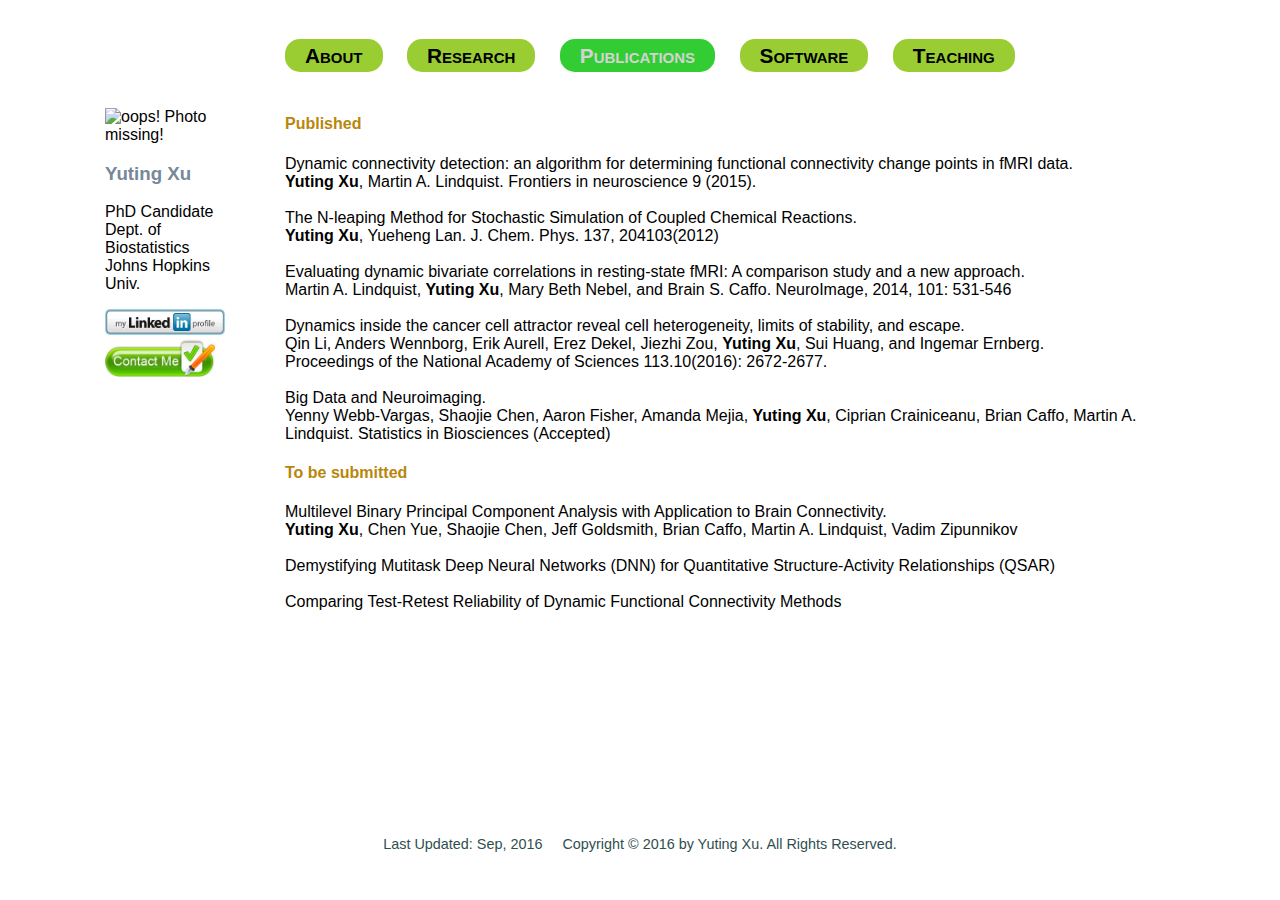
==== publications.html @ 619a2503 "Add files via upload" ====
<!doctype html>
<html lang="en"> 
	<head>
		<meta charset="utf-8"/>
		<title> Yuting Xu </title>
		<link type = "text/css" rel="stylesheet" href = "styles/index.css">
		<link rel="shortcut icon" href="images/favicon.ico">
	</head>
	
	<body>
	<div id = "container">
		<div id = "tableContainer">		
			<div id = "Row">
				<div id = "sidebar">
					<div id = "profilePhoto">
						<img src = "images/profile_photo.PNG" width = "200" alt = "oops! Photo missing!" >
					</div>
					
					<h3> Yuting Xu </h3>
					<p> 
						PhD Candidate <br>
						Dept. of Biostatistics <br>
						Johns Hopkins Univ.
					</p>
			
					
					<a href="http://www.linkedin.com/pub/yuting-xu/39/42b/309">
						<img src="images/btn_myprofile_160x33.png" width="120" height="26" alt="Yuting@LinkedIn">
					</a>
					<br>
					<a href = "mailto:xuyuting@jhu.edu">
						<img src = "images/contactMe.jpg" width = "110" alt = "Email Me">
					</a>

				</div><!-- id = "sidebar" -->
		

				<div class = "main">
					<header>
						<nav>
							<ul>
								<li><a href="index.html">About</a></li>
								<li><a href="research.html">Research</a></li>
								<li class="selected"><a href="publications.html">Publications</a></li>
								<li><a href="software.html">Software</a></li>
								<li><a href="teaching.html">Teaching</a></li>
							</ul>
						</nav>
					</header>
					
					
<!-- Add specific content HERE! -->		
<h4> Published </h4>
		Dynamic connectivity detection: an algorithm for determining functional connectivity change points in fMRI data. <br>
		<strong>Yuting Xu</strong>, Martin A. Lindquist. Frontiers in neuroscience 9 (2015).		
	<br> <br>
		The N-leaping Method for Stochastic Simulation of Coupled Chemical Reactions. <br>
		<strong>Yuting Xu</strong>, Yueheng Lan. J. Chem. Phys. 137, 204103(2012)	
	<br> <br>
		Evaluating dynamic bivariate correlations in resting-state fMRI: A comparison study and a new approach. <br>
		Martin A. Lindquist, <strong>Yuting Xu</strong>, Mary Beth Nebel, and Brain S. Caffo. NeuroImage, 2014, 101: 531-546
	<br> <br>
		Dynamics inside the cancer cell attractor reveal cell heterogeneity, limits of stability, and escape. <br>
		Qin Li, Anders Wennborg, Erik Aurell, Erez Dekel, Jiezhi Zou, <strong>Yuting Xu</strong>, Sui Huang, and Ingemar Ernberg. <br>
		Proceedings of the National Academy of Sciences 113.10(2016): 2672-2677.
	<br> <br>
		Big Data and Neuroimaging. <br>
		Yenny Webb-Vargas, Shaojie Chen, Aaron Fisher, Amanda Mejia, <strong>Yuting Xu</strong>, Ciprian Crainiceanu, Brian Caffo, Martin A. Lindquist. 
		Statistics in Biosciences (Accepted)
		
<h4> To be submitted </h4>		
		Multilevel Binary Principal Component Analysis with Application to Brain Connectivity.<br>
		<strong>Yuting Xu</strong>, Chen Yue, Shaojie Chen, Jeff Goldsmith, Brian Caffo, Martin A. Lindquist, Vadim Zipunnikov
	<br> <br>
		Demystifying Mutitask Deep Neural Networks (DNN) for Quantitative Structure-Activity Relationships (QSAR)
	<br> <br>
		Comparing Test-Retest Reliability of Dynamic Functional Connectivity Methods <br>
					

<!-- END of specific content! -->	

					
				</div><!-- class = "main" -->
			</div><!-- id = "Row" -->		
		</div><!-- id = "tableContainer" -->
		
		<div id = "footer">
				Last Updated: Sep, 2016        &nbsp;&nbsp;&nbsp;
				Copyright &copy; 2016 by Yuting Xu.    
				All Rights Reserved. 
		</div><!-- id = "footer" -->
		
	</div><!-- id = "container" -->
	</body>
</html>
---- styles/index.css ----
html, body {
	height:98%;
	font-family: Candara, "Segoe UI", Tahoma, Sans-serif;
}

p {
	font-family: Candara, "Segoe UI", Tahoma, Sans-serif;
}

h3 {
	color: #778899;
}

h4 {
	color: DarkGoldenRod;
}

div#container {
	position:relative;
	min-width: 100%;
	height:auto; 
	min-height:100%;
	/* border: dotted; */
}

div#tableContainer {
	display: table;
	margin-left: auto;
	margin-right: auto;
	/* border: dashed; */
	border-spacing: 20px;
	width:1150px;
	/* overflow: auto; */
	height: 100%;
	padding-bottom: 50px;
}

div#Row {
	display: table-row;
}

#sidebar {
	display: table-cell;
	padding: 20px;
	padding-top: 80px;
	/* border: solid;  */
	border-spacing: 10px;
	margin-left: 10px;
	text-align: left;
}

#profilePhoto {
	margin-left: 0px;
	margin-right: auto;
	/* border: dashed; */
	text-align: left;
}

.main {
	display: table-cell;
	text-align: left;
	/* border: solid; */
	vertical-align: top;
	padding-left: 20px;
	width: 100%;
}

header {
	margin: 0px;
	height: 50px;
	padding: 0px;
	/* border: solid;
	border-color: red; */
}

nav {
	margin: 0px;
	margin-bottom: 40px;
	height: auto;
}

nav ul {
	list-style-type: none;
	/* border: dotted; */
	padding: 0px;
}

nav ul li {
	display: inline;
	padding: 5px 20px 5px 20px;
	margin: 0px;
	margin-right: 20px;
	background-color: #9ACD32;
	font-family: "Trebuchet MS", "Segoe UI", Tahoma, Sans-serif;
	font-weight: bold;
	font-variant: small-caps;
	font-size: 1.3em;
	border-radius: 15px;
}

nav ul li a:link, nav ul li a:visited {
	color: Black;
	text-decoration: none;
}

nav ul li a:hover, nav ul li a:active {
	color: LightGray;
	text-decoration: none;
}

nav ul li.selected {
	background-color: #32CD32;
}

nav ul li.selected  a{
	color: LightGray;
}

div#footer {
	font-size: 90%;
	color: #2F4F4F;
	margin-top: 10px;
	margin-bottom: 10px;
	position: absolute;
	padding: 10px;
	text-align: center;
	bottom: 0px;
	left: 0px;
	right: 0px;
	width: auto;
	/* border: solid; */
}

div#personalDescription {
	margin-right: 150px;
	line-height: 1.8;
}

div#personalDescription a:link, a:visited {
	color: Teal;
	text-decoration: none;
}

div#personalDescription a:hover {
	color: ForestGreen;
	text-decoration: underline;
}
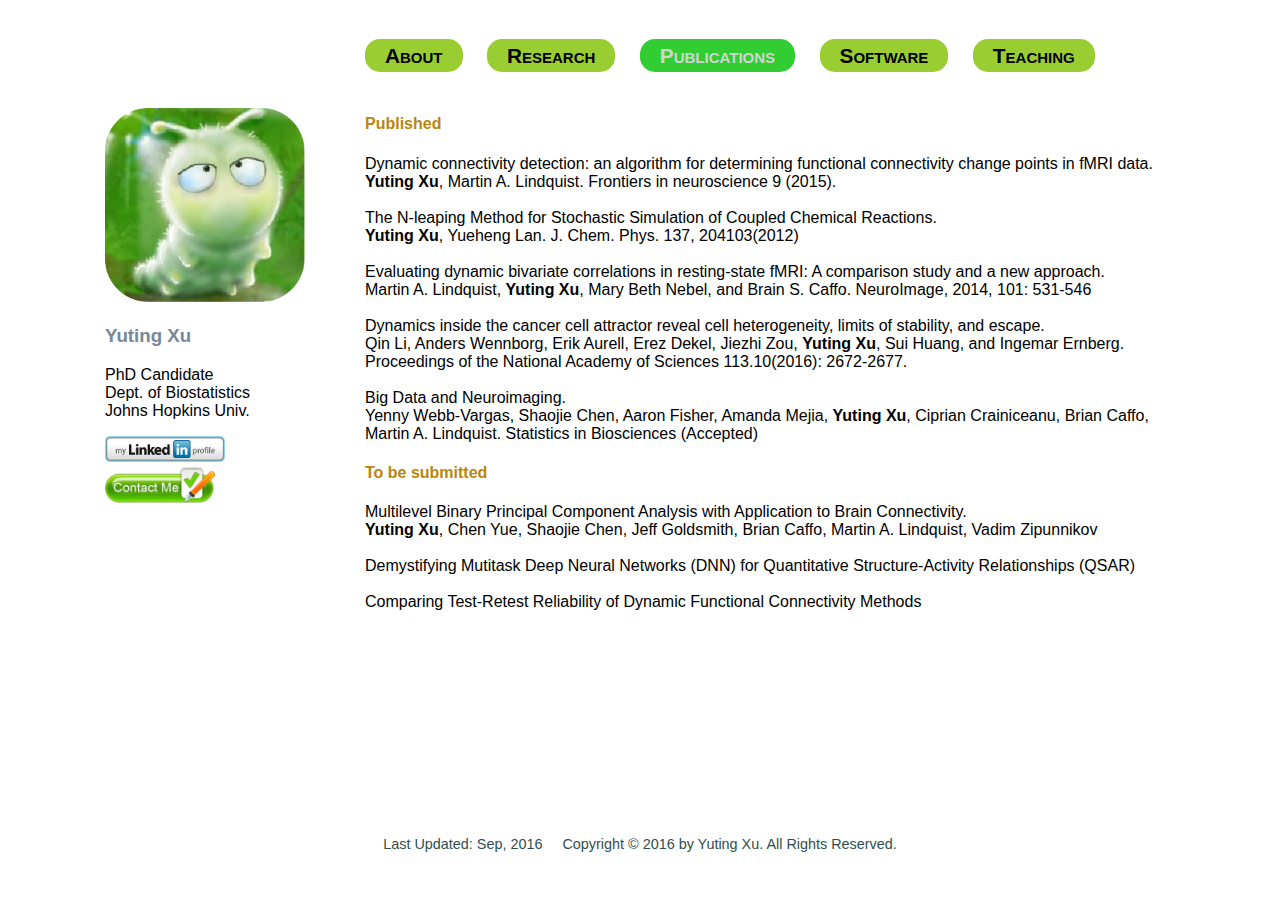
==== commit aeed4cfb: "Update publications.html" ====
--- a/publications.html
+++ b/publications.html
@@ -13,7 +13,7 @@
 			<div id = "Row">
 				<div id = "sidebar">
 					<div id = "profilePhoto">
-						<img src = "images/profile_photo.PNG" width = "200" alt = "oops! Photo missing!" >
+						<img src = "images/profile_photo_1.PNG" width = "200" alt = "oops! Photo missing!" >
 					</div>
 					
 					<h3> Yuting Xu </h3>
@@ -92,4 +92,4 @@
 		
 	</div><!-- id = "container" -->
 	</body>
-</html>+</html>
